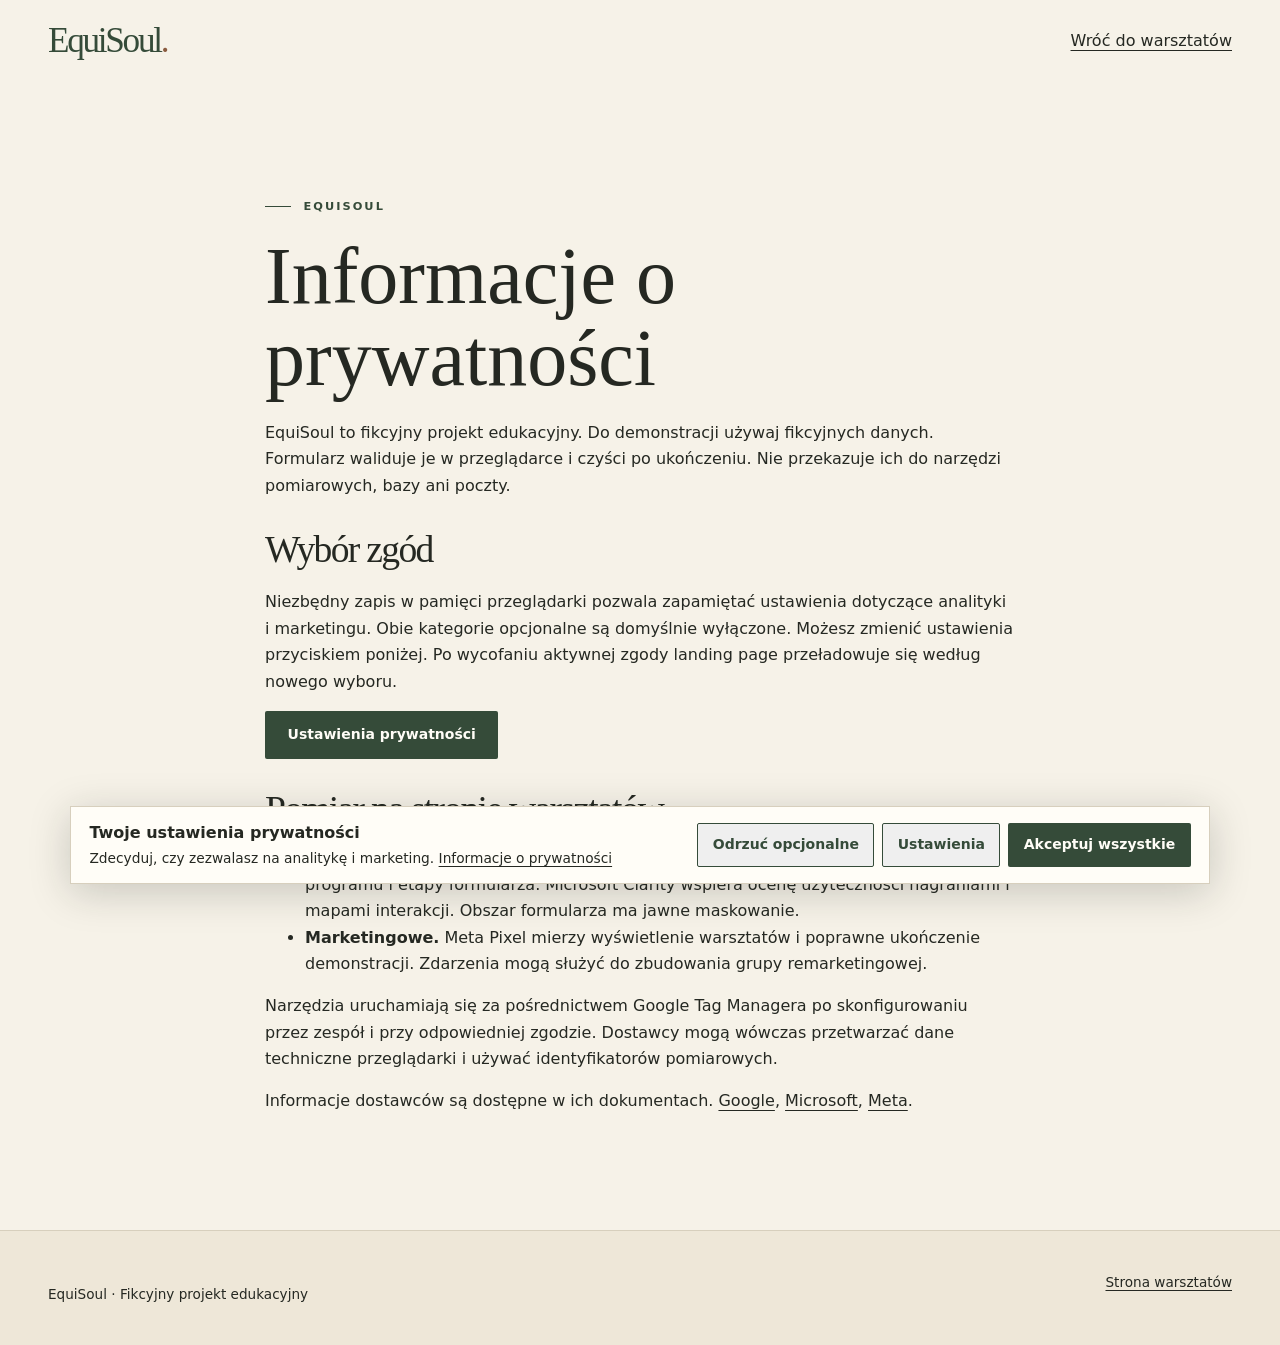
==== strona/privacy.html @ 5dee4f3e "Initial commit - EquiSoul project" ====
<!doctype html>
<html lang="pl">
<head>
  <meta charset="utf-8">
  <meta name="viewport" content="width=device-width, initial-scale=1">
  <meta name="description" content="Jak działają formularz demonstracyjny, zgody i pomiar na stronie EquiSoul.">
  <meta name="referrer" content="no-referrer">
  <meta http-equiv="Content-Security-Policy" content="form-action 'none'; base-uri 'none'; object-src 'none'">
  <title>Prywatność | EquiSoul</title>
  <link rel="icon" href="assets/icons/favicon.svg" type="image/svg+xml">
  <link rel="stylesheet" href="css/style.css">
  <script defer src="js/config.js"></script>
  <script defer src="js/consent.js"></script>
</head>
<body data-page="privacy">
  <header class="site-header"><div class="wrap header-inner"><a class="wordmark" href="./">EquiSoul<span>.</span></a><a href="./">Wróć do warsztatów</a></div></header>
  <main class="section wrap prose">
    <p class="eyebrow"><span></span>EquiSoul</p>
    <h1>Informacje o prywatności</h1>
    <p>EquiSoul to fikcyjny projekt edukacyjny. Do demonstracji używaj fikcyjnych danych. Formularz waliduje je w przeglądarce i czyści po ukończeniu. Nie przekazuje ich do narzędzi pomiarowych, bazy ani poczty.</p>
    <h2>Wybór zgód</h2>
    <p>Niezbędny zapis w pamięci przeglądarki pozwala zapamiętać ustawienia dotyczące analityki i marketingu. Obie kategorie opcjonalne są domyślnie wyłączone. Możesz zmienić ustawienia przyciskiem poniżej. Po wycofaniu aktywnej zgody landing page przeładowuje się według nowego wyboru.</p>
    <p><button class="button button-solid" type="button" data-consent-open hidden>Ustawienia prywatności</button></p>
    <h2>Pomiar na stronie warsztatów</h2>
    <ul>
      <li><strong>Analityczne.</strong> GA4 mierzy wyświetlenie strony, kliknięcia głównych CTA, widoczność programu i etapy formularza. Microsoft Clarity wspiera ocenę użyteczności nagraniami i mapami interakcji. Obszar formularza ma jawne maskowanie.</li>
      <li><strong>Marketingowe.</strong> Meta Pixel mierzy wyświetlenie warsztatów i poprawne ukończenie demonstracji. Zdarzenia mogą służyć do zbudowania grupy remarketingowej.</li>
    </ul>
    <p>Narzędzia uruchamiają się za pośrednictwem Google Tag Managera po skonfigurowaniu przez zespół i przy odpowiedniej zgodzie. Dostawcy mogą wówczas przetwarzać dane techniczne przeglądarki i używać identyfikatorów pomiarowych.</p>
    <p>Informacje dostawców są dostępne w ich dokumentach. <a href="https://policies.google.com/privacy?hl=pl">Google</a>, <a href="https://privacy.microsoft.com/pl-pl/privacystatement">Microsoft</a>, <a href="https://www.facebook.com/privacy/policy/">Meta</a>.</p>
  </main>
  <footer class="site-footer"><div class="wrap footer-inner"><p>EquiSoul · Fikcyjny projekt edukacyjny</p><a href="./">Strona warsztatów</a></div></footer>
</body>
</html>
---- strona/css/style.css ----
:root {
  color-scheme: light;
  --green: #354b39;
  --dark-green: #263a2c;
  --cream: #f6f2e8;
  --paper: #fffdf7;
  --sand: #b9a58b;
  --brown: #604838;
  --ink: #252822;
  --muted: #51564c;
  --line: #d7cfbd;
  --serif: "Baskerville", "Georgia", serif;
  --sans: "Inter", system-ui, sans-serif;
  --wrap: 1232px;
}
*, *::before, *::after { box-sizing: border-box; }
html { scroll-behavior: smooth; scroll-padding-top: 1.25rem; }
body { margin: 0; background: var(--cream); color: var(--ink); font: 1rem/1.65 var(--sans); }
h1, h2, h3, p, dl, dd, figure { margin: 0; }
h1, h2, h3 { font-family: var(--serif); font-weight: 500; line-height: 1.02; }
h2 { font-size: clamp(2.6rem, 5vw, 4.65rem); letter-spacing: -.045em; }
h3 { font-size: 1.55rem; }
a { color: inherit; text-underline-offset: .25em; }
button, input, select { font: inherit; }
button, summary { cursor: pointer; }
img { display: block; width: 100%; height: auto; }
[hidden] { display: none !important; }
:focus-visible { outline: 2px solid #8c481e; outline-offset: 4px; }
.hero :focus-visible, .closing :focus-visible { outline-color: var(--cream); }
.wrap { width: min(calc(100% - 6rem), var(--wrap)); margin-inline: auto; }
.section { padding-block: clamp(4.75rem, 9vw, 8rem); }
.section h2 + p { margin-top: 1.25rem; }
.split { display: grid; grid-template-columns: .9fr 1.1fr; gap: clamp(2.25rem, 8vw, 8rem); align-items: start; }
.sr-only, .skip:not(:focus) { position: absolute; width: 1px; height: 1px; overflow: hidden; clip-path: inset(50%); white-space: nowrap; }
.skip:focus { position: absolute; z-index: 5; left: 1rem; top: 1rem; padding: .75rem; background: var(--paper); }
.eyebrow { display: flex; gap: .75rem; align-items: center; margin-bottom: 1.25rem; color: var(--green); font-size: .71rem; font-weight: 700; letter-spacing: .18em; text-transform: uppercase; }
.eyebrow span { width: 1.65rem; height: 1px; background: currentColor; flex: none; }
.on-dark { color: #edddbd; }
.site-header { position: relative; z-index: 1; background: var(--cream); }
.header-inner { display: flex; min-height: 82px; align-items: center; justify-content: space-between; gap: 1rem; }
.wordmark { color: var(--green); font: 500 2.2rem/.9 var(--serif); text-decoration: none; letter-spacing: -.065em; }
.wordmark span { color: #8a5b3e; }
.site-nav { display: flex; align-items: center; gap: clamp(1rem, 3vw, 2.75rem); }
.site-nav > a { font-size: .875rem; text-decoration: none; font-weight: 600; }
.site-nav > a:not(.button):hover { text-decoration: underline; }
.menu-toggle, .text-button { color: var(--green); border: 0; padding: .55rem 0; background: none; font-weight: 650; }
.menu-toggle span { margin-left: .45rem; }
.text-button { text-decoration: underline; text-underline-offset: .25em; }
.button { display: inline-flex; justify-content: center; align-items: center; gap: 1.2rem; min-height: 48px; padding: .75rem 1.35rem; border: 1px solid transparent; border-radius: 2px; font-size: .875rem; line-height: 1.25; font-weight: 700; text-decoration: none; transition: background-color .16s ease, color .16s ease; }
.button-outline { border-color: var(--green); color: var(--green); }
.button-outline:hover, .button-solid { background: var(--green); color: var(--paper); }
.button-solid:hover { background: var(--dark-green); }
.button-light { background: var(--cream); color: var(--dark-green); }
.button-light:hover { background: #e9dfcb; }
.arrow { font-size: 1.1em; }
.hero { position: relative; display: grid; isolation: isolate; align-items: center; min-height: clamp(575px, 72vh, 770px); overflow: hidden; color: var(--cream); background: #2c3025; }
.hero-photo, .hero::after { position: absolute; inset: 0; z-index: -1; }
.hero-photo img { width: 100%; height: 100%; object-fit: cover; object-position: 50% 22%; }
.hero::after { content: ""; background: linear-gradient(90deg, #1b2219c9 0%, #1b22195e 44%, transparent 70%); }
.hero-inner { padding-block: 5.5rem; }
.hero h1 { max-width: 14ch; margin-bottom: 1.3rem; font-size: clamp(4.25rem, 7.15vw, 7rem); letter-spacing: -.055em; }
.hero h1 span { color: #e8caa2; }
.hero-intro { max-width: 40ch; margin-bottom: 1.65rem; color: #fffaf0; }
.hero-note { margin-top: .85rem; font-size: .83rem; color: #fff3dd; }
.quick-facts { background: #eee7d8; border-bottom: 1px solid var(--line); }
.quick-grid { display: grid; grid-template-columns: repeat(4, 1fr); padding-block: 1.55rem; }
.quick-grid > div { padding: .25rem 1.5rem; border-left: 1px solid #c8bda8; }
.quick-grid > div:first-child { padding-left: 0; border: 0; }
.quick-grid dt { color: var(--brown); font-size: .72rem; font-weight: 700; text-transform: uppercase; letter-spacing: .085em; }
.quick-grid dd { color: var(--green); font: 500 clamp(1.4rem, 2vw, 2rem)/1.15 var(--serif); }
.quick-grid small { font: 600 .77rem var(--sans); }
.benefits { display: grid; grid-template-columns: repeat(3, 1fr); gap: 1rem 2.5rem; padding: 0; margin: 2.7rem 0 0; list-style: none; }
.benefits li { padding-block: 1.2rem; border-top: 1px solid var(--line); }
.benefits p, .timeline p { margin-top: .55rem; }
.benefits p, .audience > p, .details dd, .signup > div > p { color: var(--muted); }
.program { background: var(--dark-green); color: var(--cream); }
.program p:not(.eyebrow) { color: #e4ddcd; }
.timeline { list-style: none; counter-reset: stage; margin: 0; padding: 0; }
.timeline li { counter-increment: stage; border-top: 1px solid #ffffff45; padding: 1.25rem 0 1.25rem 3.3rem; position: relative; }
.timeline li::before { content: counter(stage, decimal-leading-zero); position: absolute; left: 0; top: 1.3rem; color: #edddbd; font-size: .8rem; font-weight: 700; letter-spacing: .12em; }
.timeline li:last-child { border-bottom: 1px solid #ffffff45; }
.details div { display: grid; grid-template-columns: minmax(6.1rem, 1fr) 2.5fr; gap: .5rem; border-top: 1px solid var(--line); padding: .9rem 0; }
.details div:last-child { border-bottom: 1px solid var(--line); }
.details dt { color: var(--green); font-weight: 700; }
.gallery-section { background: #ede6d9; }
.audience { align-items: end; }
.gallery { display: grid; grid-template-columns: repeat(3, 1fr); gap: 1.25rem; margin-top: 2.5rem; }
.gallery img { aspect-ratio: 4/5; object-fit: cover; }
.gallery figure:last-child img { object-position: center 40%; }
figcaption { padding-top: .6rem; color: var(--brown); font-size: .83rem; }
.faq details { border-top: 1px solid var(--line); }
.faq details:last-child { border-bottom: 1px solid var(--line); }
.faq summary { list-style: none; display: flex; align-items: center; justify-content: space-between; gap: 1rem; padding-block: 1rem; font-weight: 650; }
.faq summary::-webkit-details-marker { display: none; }
.faq summary::after { content: "+" / ""; color: var(--green); font-size: 1.35rem; line-height: 1; }
.faq details[open] summary::after { content: "−" / ""; }
.faq details p { color: var(--muted); padding-bottom: 1rem; }
.closing { background: var(--green); color: var(--cream); }
.closing-inner { display: flex; align-items: center; justify-content: space-between; gap: 2rem; padding-block: 3.5rem; }
.closing h2 { max-width: 19ch; font-size: clamp(2.4rem, 4.3vw, 3.8rem); }
.closing .button { flex: none; }
.form-panel { background: var(--paper); border: 1px solid var(--line); padding: clamp(1.25rem, 4vw, 2.5rem); }
.form-panel fieldset { border: 0; padding: 0; margin: 0; min-inline-size: 0; }
.field { margin-bottom: 1.2rem; }
.field label { display: block; margin-bottom: .35rem; font-size: .89rem; font-weight: 700; }
.field label span { color: var(--brown); }
.field input, .field select { display: block; width: 100%; min-height: 48px; padding: .6rem .7rem; color: var(--ink); border: 1px solid #8f9184; border-radius: 2px; background: #fff; }
.field [aria-invalid="true"] { border-color: #a02925; }
.field-error { margin-top: .3rem; color: #932420; font-size: .85rem; }
.confirmation h3 { color: var(--green); margin-bottom: .75rem; }
.site-footer { border-top: 1px solid var(--line); background: #eee7d8; }
.footer-inner { display: flex; justify-content: space-between; gap: 1.5rem; padding-block: 2.5rem; font-size: .85rem; }
.footer-inner p { margin-top: .75rem; max-width: 58ch; }
.footer-links { display: flex; gap: 1.4rem; align-items: start; flex-wrap: wrap; }
.footer-links > a { padding: .55rem 0; }
.prose { max-width: 750px; }
.prose h1 { font-size: clamp(3rem, 7vw, 5rem); margin-bottom: 1.3rem; }
.prose h2 { margin-top: 2rem; font-size: 2.35rem; }
.prose p + p { margin-top: 1rem; }
.consent-banner { color: var(--ink); background: var(--paper); position: fixed; z-index: 3; left: 1rem; right: 1rem; bottom: 1rem; width: min(calc(100% - 2rem), 1140px); max-height: 45vh; overflow: auto; margin-inline: auto; border: 1px solid var(--line); box-shadow: 0 8px 40px #1d241d35; padding: .85rem 1.15rem; display: flex; align-items: center; justify-content: space-between; gap: .75rem 1.5rem; flex-wrap: wrap; }
.consent-banner p { font-size: .86rem; }
.consent-actions { display: flex; gap: .5rem; align-items: center; flex-wrap: wrap; }
.consent-actions .button { min-height: 44px; padding: .55rem .9rem; }
.consent-dialog { width: min(calc(100% - 2rem), 540px); max-height: calc(100% - 2rem); color: var(--ink); background: var(--paper); border: 1px solid var(--line); padding: clamp(1.25rem, 4vw, 2rem); }
.consent-dialog::backdrop { background: #19251ccc; }
.consent-dialog h2 { font-size: 2.45rem; margin-bottom: .8rem; }
.consent-option { display: block; margin-block: .9rem; }
.consent-option input { accent-color: var(--green); margin-right: .45rem; }
.consent-option small { display: block; padding-left: 1.5rem; }
@media (max-width: 850px) {
  .wrap { width: calc(100% - 3rem); }
  .hero h1 { font-size: clamp(3.7rem, 9vw, 6rem); }
  .section .split, .section.split { gap: 2.25rem; }
}
@media (max-width: 700px) {
  .wrap { width: calc(100% - 2.5rem); }
  .header-inner { min-height: 68px; flex-wrap: wrap; }
  .menu-toggle:not([hidden]) { display: inline-flex; }
  .site-nav { flex-basis: 100%; flex-wrap: wrap; padding-bottom: 1rem; gap: .75rem 1.25rem; }
  .site-header.is-enhanced .site-nav:not(.is-open) { display: none; }
  .section .split, .section.split, .split { grid-template-columns: 1fr; }
  .benefits, .quick-grid { grid-template-columns: repeat(2, 1fr); }
  .quick-grid > div { padding: .55rem .75rem; }
  .quick-grid > div:nth-child(odd) { padding-left: 0; border-left: 0; }
  .closing-inner, .footer-inner { align-items: flex-start; flex-direction: column; }
}
@media (max-width: 620px) {
  .hero { min-height: auto; align-items: end; }
  .hero-photo img { object-position: 58% 35%; }
  .hero::after { background: linear-gradient(0deg, #1c251bee, #1c251bc9 44%, #1c251b0a 78%); }
  .hero-inner { padding-top: clamp(14rem, 60vw, 19rem); padding-bottom: 2.5rem; }
  .hero h1 { font-size: clamp(3rem, 11vw, 4.4rem); max-width: 11ch; }
  .desktop-break { display: none; }
  .gallery { gap: .65rem; }
  .gallery img { aspect-ratio: 3/5; }
  .gallery figcaption { font-size: .75rem; line-height: 1.35; }
}
@media (max-width: 365px) {
  .benefits { grid-template-columns: 1fr; }
  .consent-actions .button { min-height: 40px; }
}
@media (prefers-reduced-motion: reduce) {
  html { scroll-behavior: auto; }
  *, *::before, *::after { transition-duration: 0s !important; animation-duration: 0s !important; }
}
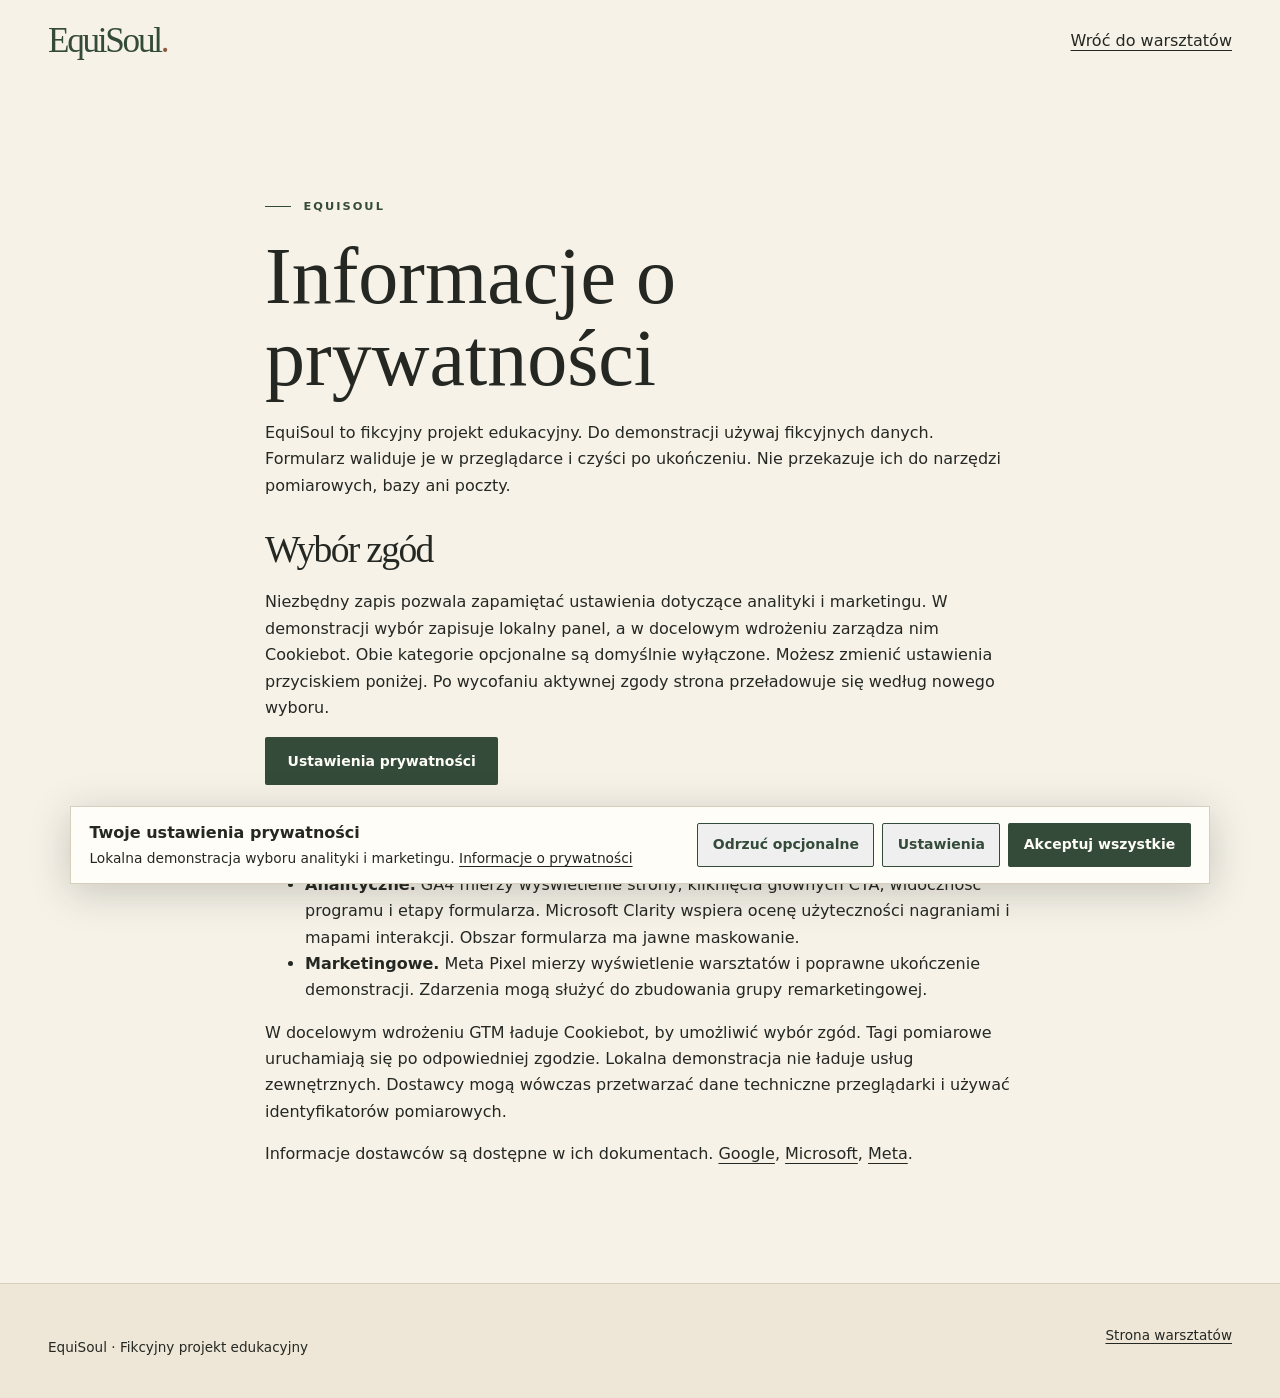
==== commit 45492fc1: "Update EquiSoul - academic requirements v2" ====
--- a/strona/privacy.html
+++ b/strona/privacy.html
@@ -9,7 +9,8 @@
   <title>Prywatność | EquiSoul</title>
   <link rel="icon" href="assets/icons/favicon.svg" type="image/svg+xml">
   <link rel="stylesheet" href="css/style.css">
-  <script defer src="js/config.js"></script>
+  <script src="js/config.js"></script>
+  <script src="js/consent-cookiebot.js"></script>
   <script defer src="js/consent.js"></script>
 </head>
 <body data-page="privacy">
@@ -19,14 +20,14 @@
     <h1>Informacje o prywatności</h1>
     <p>EquiSoul to fikcyjny projekt edukacyjny. Do demonstracji używaj fikcyjnych danych. Formularz waliduje je w przeglądarce i czyści po ukończeniu. Nie przekazuje ich do narzędzi pomiarowych, bazy ani poczty.</p>
     <h2>Wybór zgód</h2>
-    <p>Niezbędny zapis w pamięci przeglądarki pozwala zapamiętać ustawienia dotyczące analityki i marketingu. Obie kategorie opcjonalne są domyślnie wyłączone. Możesz zmienić ustawienia przyciskiem poniżej. Po wycofaniu aktywnej zgody landing page przeładowuje się według nowego wyboru.</p>
+    <p>Niezbędny zapis pozwala zapamiętać ustawienia dotyczące analityki i marketingu. W demonstracji wybór zapisuje lokalny panel, a w docelowym wdrożeniu zarządza nim Cookiebot. Obie kategorie opcjonalne są domyślnie wyłączone. Możesz zmienić ustawienia przyciskiem poniżej. Po wycofaniu aktywnej zgody strona przeładowuje się według nowego wyboru.</p>
     <p><button class="button button-solid" type="button" data-consent-open hidden>Ustawienia prywatności</button></p>
     <h2>Pomiar na stronie warsztatów</h2>
     <ul>
       <li><strong>Analityczne.</strong> GA4 mierzy wyświetlenie strony, kliknięcia głównych CTA, widoczność programu i etapy formularza. Microsoft Clarity wspiera ocenę użyteczności nagraniami i mapami interakcji. Obszar formularza ma jawne maskowanie.</li>
       <li><strong>Marketingowe.</strong> Meta Pixel mierzy wyświetlenie warsztatów i poprawne ukończenie demonstracji. Zdarzenia mogą służyć do zbudowania grupy remarketingowej.</li>
     </ul>
-    <p>Narzędzia uruchamiają się za pośrednictwem Google Tag Managera po skonfigurowaniu przez zespół i przy odpowiedniej zgodzie. Dostawcy mogą wówczas przetwarzać dane techniczne przeglądarki i używać identyfikatorów pomiarowych.</p>
+    <p>W docelowym wdrożeniu GTM ładuje Cookiebot, by umożliwić wybór zgód. Tagi pomiarowe uruchamiają się po odpowiedniej zgodzie. Lokalna demonstracja nie ładuje usług zewnętrznych. Dostawcy mogą wówczas przetwarzać dane techniczne przeglądarki i używać identyfikatorów pomiarowych.</p>
     <p>Informacje dostawców są dostępne w ich dokumentach. <a href="https://policies.google.com/privacy?hl=pl">Google</a>, <a href="https://privacy.microsoft.com/pl-pl/privacystatement">Microsoft</a>, <a href="https://www.facebook.com/privacy/policy/">Meta</a>.</p>
   </main>
   <footer class="site-footer"><div class="wrap footer-inner"><p>EquiSoul · Fikcyjny projekt edukacyjny</p><a href="./">Strona warsztatów</a></div></footer>
